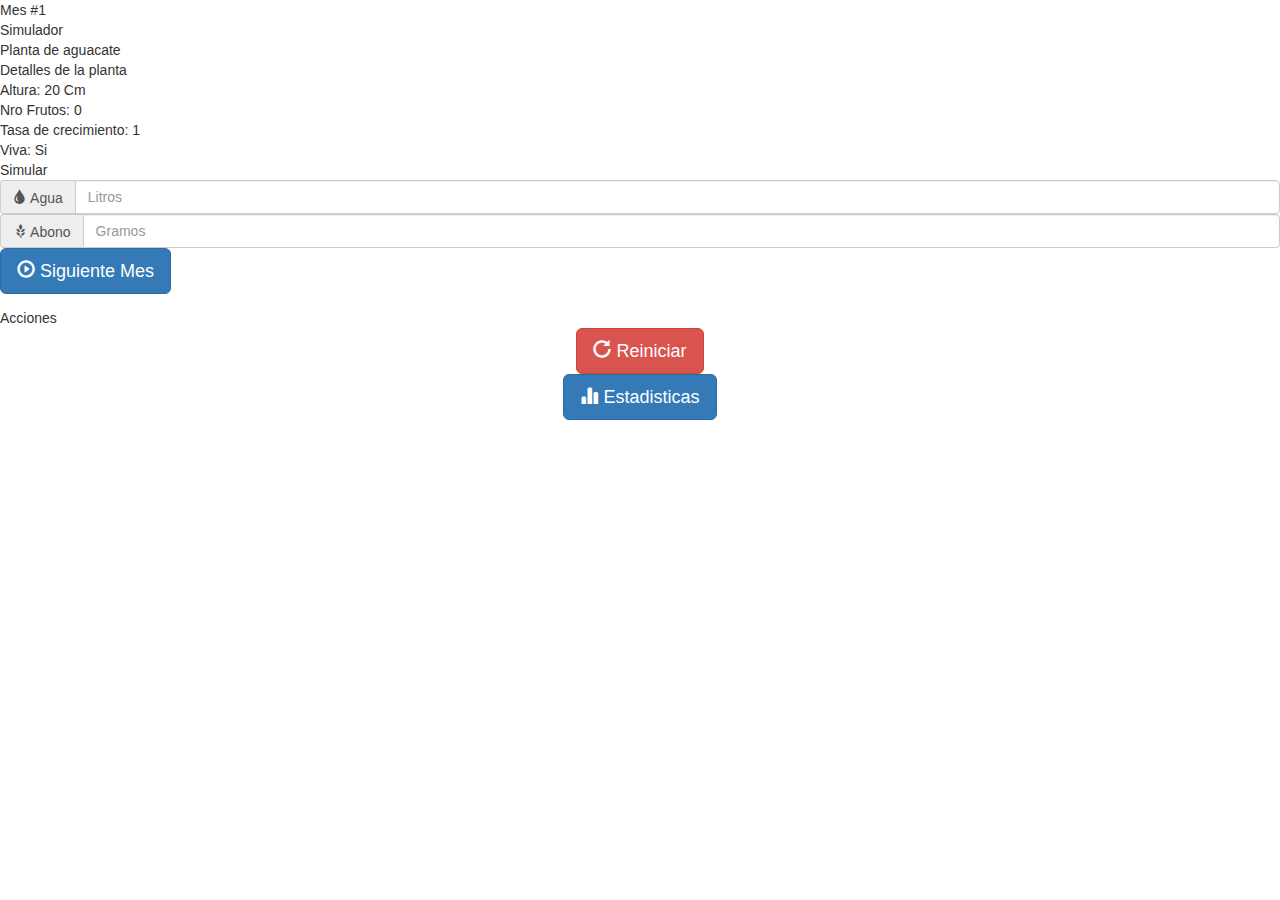
==== index.html @ 0052b25f "Confirm reset simulation - Ready" ====
<html>
    <head>
        <meta name="viewport" content="width=device-width, user-scalable=1">
        <title>El Oro Verde</title>
        <link href="https://fonts.googleapis.com/css?family=Kaushan+Script" rel="stylesheet">
        <link href="https://fonts.googleapis.com/css?family=Archivo+Black" rel="stylesheet">
        <!-- Latest compiled and minified CSS -->
        <link rel="stylesheet" href="https://maxcdn.bootstrapcdn.com/bootstrap/3.4.0/css/bootstrap.min.css">

        <!-- jQuery library -->
        <script src="https://ajax.googleapis.com/ajax/libs/jquery/3.3.1/jquery.min.js"></script>

        <!-- Latest compiled JavaScript -->
        <script src="https://maxcdn.bootstrapcdn.com/bootstrap/3.4.0/js/bootstrap.min.js"></script>

        <link rel="stylesheet" href="./css/inicio.css">

        <style>

        </style>
    </head>
    <body>
        <div id="mes">
            Mes #<span id="numMes">1</span>
        </div>
        <div id="datos">
            <div id="titulo">Simulador <br> Planta de aguacate</div>

            <div class="subtitulo"> Detalles de la planta </div> 

            <div class="contenido">
                Altura: <span id="altura"> 20 Cm</span> <br>
                Nro Frutos: <span id="nroFrutos"> 0 </span> <br>
                Tasa de crecimiento: <span id="tc"> 1 </span> <br>
                Viva: <span id="vida"> Si </span> <br>
            </div>  

            <div class="subtitulo"> Simular </div> 

            <div class="contenido center"> 
                <form onsubmit="return false" id="form">
                    <div class="input-group p-b-10">
                        <span class="input-group-addon"><i class="glyphicon glyphicon-tint"></i> Agua </span>
                        <input id="agua" type="number" min="0" class="form-control" name="email" placeholder="Litros" required>
                    </div>
                    <div class="input-group p-b-10">
                        <span class="input-group-addon"><i class="glyphicon glyphicon-grain"></i> Abono </span>
                        <input id="abono" type="number" min="0" class="form-control" name="email" placeholder="Gramos" required >
                    </div>
                    <!-- <input type="button" > -->
                    <!-- <a onlclick="iterar()"> -->
                        <button class="btn btn-primary btn-lg" >
                                <span class="glyphicon glyphicon-play-circle"></span>  Siguiente Mes
                        </button>
                    <!-- </a> -->
                </form>
            </div>   
            
            <div class="subtitulo" >Acciones</div>
            <div class="contenido">
                <div class="row">
                    <div class="accionesBtns m-b-10">
                        <button id="resetB"  class="btn btn-danger btn-lg p-b-10 center-block">
                                <span class="glyphicon glyphicon-repeat"></span> Reiniciar
                        </button>
                    </div>
                    <div class="accionesBtns m-b-10">
                        <button id="estadisticas" class="btn btn-primary btn-lg p-b-10 center-block" >
                                <span class="glyphicon glyphicon-stats"></span> Estadisticas
                        </button>
                    </div>
                </div>
            </div>
        </div>
        <div id="cielo"></div>
        <img id="planta" src="./imagenes/Planta0.png" alt="">
        <div id="visor"></div>
        <div id="tierra"></div>
          <!-- Modal -->
        <div class="modal fade" id="myModal" role="dialog">
            <div class="modal-dialog">
                <!-- Modal content-->
                <div class="modal-content" style="width: 730px !important">
                    <div class="modal-header">
                    <button type="button" class="close" data-dismiss="modal">&times;</button>
                    <h4 class="modal-title">Estadisticas</h4>
                    </div>
                    <div class="modal-body">
                        <div id="grafica"></div>
                        <button id="randomB" type="button" class="btn btn-danger center-block" onclick="sRandom()">Generar nueva randomica</button>
                    </div>
                    <div class="modal-footer">
                        <button type="button" class="btn btn-primary" onclick="showRandom()">S. Randomica</button>
                        <button type="button" class="btn btn-primary" onclick="showIdeal()">S. Ideal</button>
                        <button type="button" class="btn btn-primary" onclick="showActual()">S. Actual</button>
                        <button type="button" class="btn btn-default" data-dismiss="modal">Close</button>
                    </div>
                </div>
            </div>
        </div>
        <!-- Modal -->
        <div class="modal fade" id="confirm" role="dialog">
            <div class="modal-dialog">
                <!-- Modal content-->
                <div class="modal-content">
                    <div class="modal-header">
                    <button type="button" class="close" data-dismiss="modal">&times;</button>
                    <h4 class="modal-title">Reiniciar simulacion</h4>
                    </div>
                    <div class="modal-body center">
                        <p>¿Esta seguro que desea reiniciar la simulacion?</p>
                    </div>
                    <div class="modal-footer">
                        <button type="button" class="btn btn-danger" onclick="reset()" data-dismiss="modal">Si</button>
                        <button type="button" class="btn btn-default" data-dismiss="modal">No</button>
                    </div>
                </div>
            </div>
        </div>
        <script src="https://cdn.plot.ly/plotly-latest.min.js"></script>
        <script src="./js/modelos.js"></script> 
        <script src="./js/inicio.js"></script>
        <script src="./js/zoomImage.js"></script>
    </body>
</html>
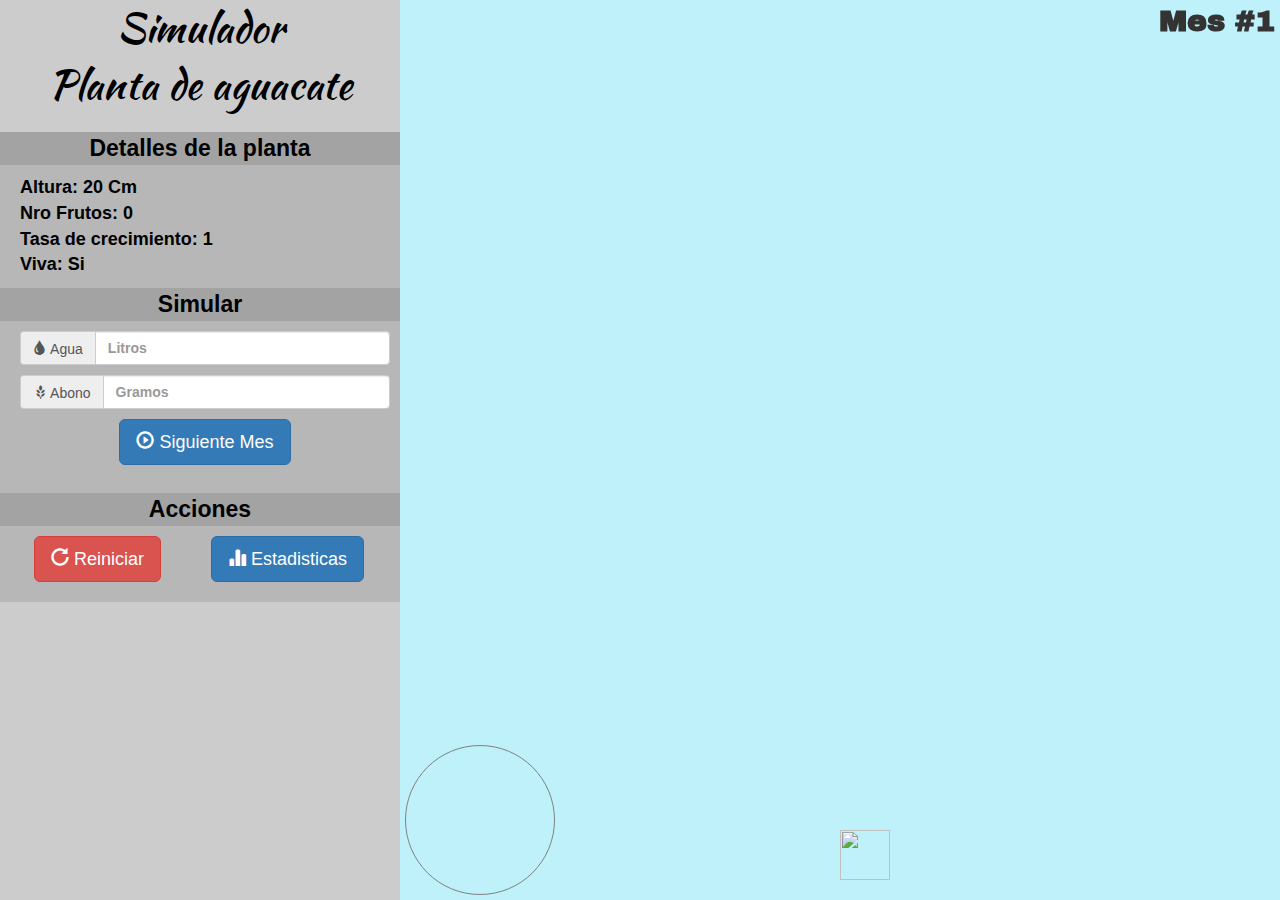
==== commit 271b68ae: "Modal de Graficas  -> Centrado" ====
--- a/index.html
+++ b/index.html
@@ -78,9 +78,9 @@
         <div id="tierra"></div>
           <!-- Modal -->
         <div class="modal fade" id="myModal" role="dialog">
-            <div class="modal-dialog">
+            <div class="modal-dialog m2">
                 <!-- Modal content-->
-                <div class="modal-content" style="width: 730px !important">
+                <div class="modal-content" >
                     <div class="modal-header">
                     <button type="button" class="close" data-dismiss="modal">&times;</button>
                     <h4 class="modal-title">Estadisticas</h4>
--- a/css/inicio.css
+++ b/css/inicio.css
@@ -0,0 +1,132 @@
+* {box-sizing: border-box;}
+
+.m2{
+    width: 730px !important;
+}
+
+@media (max-width: 750px){
+    .modal-content{
+        margin-right:calc(50% - 365px) !important;
+    }
+}
+
+
+#cielo{
+    display: inline-block;
+    z-index: 0;
+    background-color: #BEF1FA;
+    width: calc(100% - 400px);
+    height: 100%;
+    position:absolute;
+    top: 0px;
+}
+#planta{
+    position: fixed;
+    bottom: 20px;
+    left: calc(50% + 200px);
+    height: 50px;
+    z-index: 6;
+    cursor: zoom-in;
+}
+.img-zoom-lens {
+    position:fixed;
+    top:-40px;
+    left:0px;
+    /* border: 1px solid #d4d4d4; */
+    /*set the size of the lens:*/
+    width: 40px;
+    height: 40px;
+    }
+#visor{
+    position: fixed;
+    z-index: 7;
+    bottom: 5px;
+    left: 405px;
+    width: 150px;
+    height: 150px;
+    background-color: #BEF1FA;
+    border-radius: 75px;
+    border: gray 1px solid;
+
+}
+#tierra{
+    position: fixed;
+    bottom: 0px;
+    left: 400px;
+    width: calc(100% - 400px);
+    height: 30;
+    background-repeat: repeat;
+    background-image: url("../imagenes/tierra.png");
+    
+}
+
+#randomB{
+    display: none;
+}
+body{
+    margin:0px;
+    /* background-color: #79E2F5; */
+    background-color: white;
+}
+#titulo{
+    text-align: center;
+    font-size: 40px;
+    color:black;
+    font-family: 'Kaushan Script', cursive;
+    margin-bottom: 18px;
+}
+
+.subtitulo{
+    color:black;
+    background-color: rgb(0,0,0,0.2);  
+    /* color: rgb(255,2555,255,0.8); */
+    font-weight: bolder;
+    text-align: center;
+    font-size: 23px;
+}
+
+.contenido{
+    color:black;
+    background-color: rgb(0,0,0,0.1); 
+    font-weight: bolder;
+    font-size: 18px;
+    padding: 10px;
+    padding-left: 20px !important;
+
+}
+
+.p-b-10{
+    padding-bottom: 10px !important;
+}
+
+.m-b-10{
+    margin-bottom: 10px !important;
+}
+
+#mes{
+    font-family: 'Archivo Black', sans-serif;
+    font-weight: bolder;
+    text-align: center;
+    font-size: 30px;
+    position: fixed;
+    top: 0px;
+    right: 5px;
+    z-index: 3;
+
+}
+#datos{
+    width: 400px;
+    height:100%;
+    z-index: 2 !important;
+    display: inline-block;
+    background-color: rgb(0,0,0,0.2);  
+}
+
+.center{
+    text-align: center !important;
+}
+
+.accionesBtns{
+    width: 185px; 
+    display:inline-block;
+}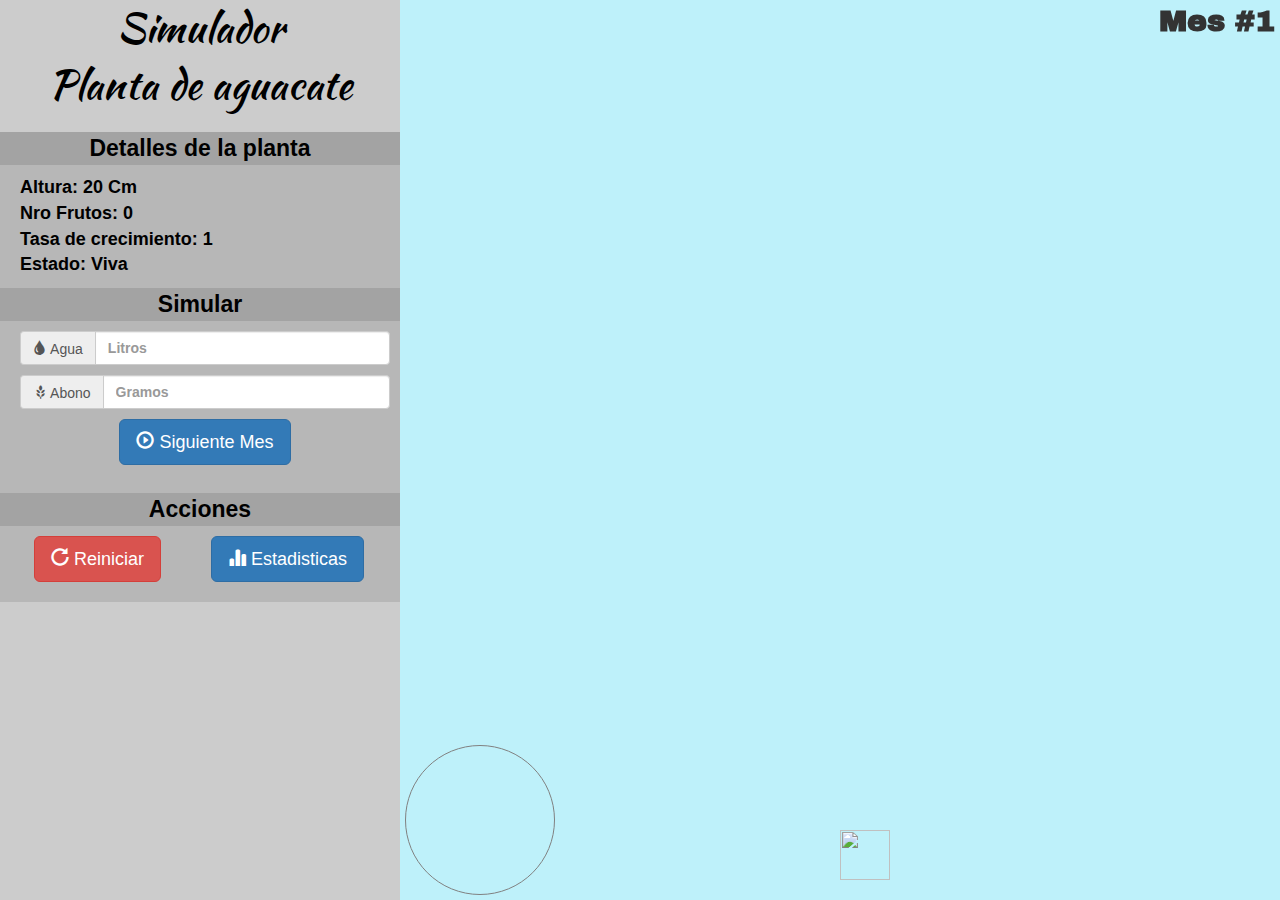
==== commit 243f7f6c: "Merge branch 'master' of https://github.com/juanse1080/Simulacion" ====
--- a/index.html
+++ b/index.html
@@ -14,6 +14,8 @@
         <script src="https://maxcdn.bootstrapcdn.com/bootstrap/3.4.0/js/bootstrap.min.js"></script>
 
         <link rel="stylesheet" href="./css/inicio.css">
+
+        <link rel="stylesheet" href="https://use.fontawesome.com/releases/v5.8.1/css/all.css" integrity="sha384-50oBUHEmvpQ+1lW4y57PTFmhCaXp0ML5d60M1M7uH2+nqUivzIebhndOJK28anvf" crossorigin="anonymous"> <!-- awesome icons -->
 
         <style>
 
@@ -32,20 +34,20 @@
                 Altura: <span id="altura"> 20 Cm</span> <br>
                 Nro Frutos: <span id="nroFrutos"> 0 </span> <br>
                 Tasa de crecimiento: <span id="tc"> 1 </span> <br>
-                Viva: <span id="vida"> Si </span> <br>
+                Estado: <span id="vida"> Viva <i class="fas fa-grin-beam"></i></span> <br>
             </div>  
 
             <div class="subtitulo"> Simular </div> 
 
             <div class="contenido center"> 
                 <form onsubmit="return false" id="form">
-                    <div class="input-group p-b-10">
+                    <div data-toggle="tooltip" data-placement="right" title="Litros" class="input-group p-b-10" id="tool1">
                         <span class="input-group-addon"><i class="glyphicon glyphicon-tint"></i> Agua </span>
-                        <input id="agua" type="number" min="0" class="form-control" name="email" placeholder="Litros" required>
+                        <input id="agua" type="number" min="0" class="form-control" placeholder="Litros" required>
                     </div>
-                    <div class="input-group p-b-10">
+                    <div data-toggle="tooltip" data-placement="right" title="Gramos" class="input-group p-b-10" id="tool2">
                         <span class="input-group-addon"><i class="glyphicon glyphicon-grain"></i> Abono </span>
-                        <input id="abono" type="number" min="0" class="form-control" name="email" placeholder="Gramos" required >
+                        <input id="abono" type="number" min="0" class="form-control" placeholder="Gramos" required >
                     </div>
                     <!-- <input type="button" > -->
                     <!-- <a onlclick="iterar()"> -->
--- a/css/inicio.css
+++ b/css/inicio.css
@@ -34,8 +34,8 @@
     left:0px;
     /* border: 1px solid #d4d4d4; */
     /*set the size of the lens:*/
-    width: 40px;
-    height: 40px;
+    width: 20px;
+    height: 20px;
     }
 #visor{
     position: fixed;
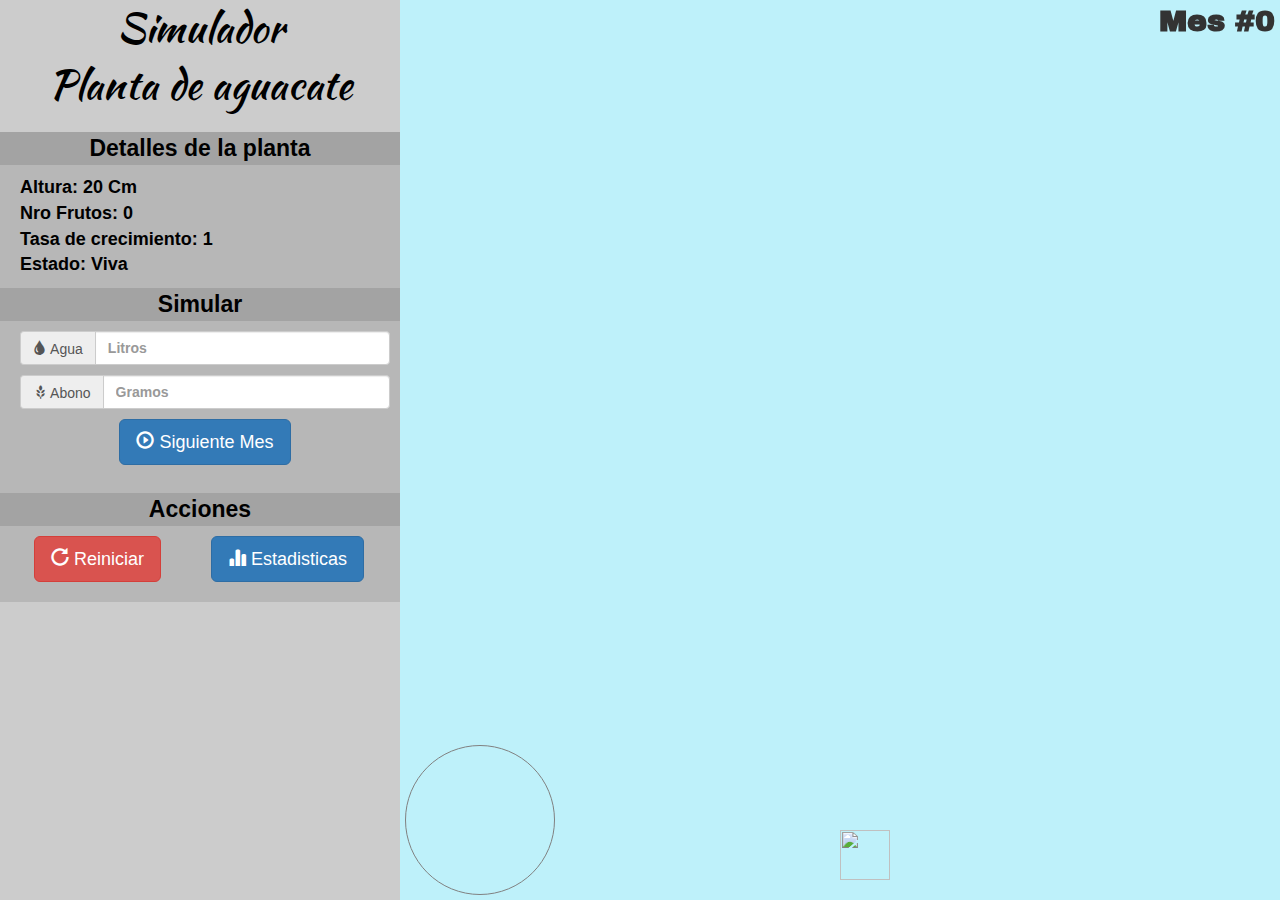
==== commit ab489633: "preload" ====
--- a/index.html
+++ b/index.html
@@ -14,6 +14,7 @@
         <script src="https://maxcdn.bootstrapcdn.com/bootstrap/3.4.0/js/bootstrap.min.js"></script>
 
         <link rel="stylesheet" href="./css/inicio.css">
+        <link rel="stylesheet" href="./css/preload.css">
 
         <link rel="stylesheet" href="https://use.fontawesome.com/releases/v5.8.1/css/all.css" integrity="sha384-50oBUHEmvpQ+1lW4y57PTFmhCaXp0ML5d60M1M7uH2+nqUivzIebhndOJK28anvf" crossorigin="anonymous"> <!-- awesome icons -->
 
@@ -22,103 +23,126 @@
         </style>
     </head>
     <body>
-        <div id="mes">
-            Mes #<span id="numMes">1</span>
-        </div>
-        <div id="datos">
-            <div id="titulo">Simulador <br> Planta de aguacate</div>
-
-            <div class="subtitulo"> Detalles de la planta </div> 
-
-            <div class="contenido">
-                Altura: <span id="altura"> 20 Cm</span> <br>
-                Nro Frutos: <span id="nroFrutos"> 0 </span> <br>
-                Tasa de crecimiento: <span id="tc"> 1 </span> <br>
-                Estado: <span id="vida"> Viva <i class="fas fa-grin-beam"></i></span> <br>
-            </div>  
-
-            <div class="subtitulo"> Simular </div> 
-
-            <div class="contenido center"> 
-                <form onsubmit="return false" id="form">
-                    <div data-toggle="tooltip" data-placement="right" title="Litros" class="input-group p-b-10" id="tool1">
-                        <span class="input-group-addon"><i class="glyphicon glyphicon-tint"></i> Agua </span>
-                        <input id="agua" type="number" min="0" class="form-control" placeholder="Litros" required>
-                    </div>
-                    <div data-toggle="tooltip" data-placement="right" title="Gramos" class="input-group p-b-10" id="tool2">
-                        <span class="input-group-addon"><i class="glyphicon glyphicon-grain"></i> Abono </span>
-                        <input id="abono" type="number" min="0" class="form-control" placeholder="Gramos" required >
-                    </div>
-                    <!-- <input type="button" > -->
-                    <!-- <a onlclick="iterar()"> -->
-                        <button class="btn btn-primary btn-lg" >
-                                <span class="glyphicon glyphicon-play-circle"></span>  Siguiente Mes
-                        </button>
-                    <!-- </a> -->
-                </form>
-            </div>   
-            
-            <div class="subtitulo" >Acciones</div>
-            <div class="contenido">
-                <div class="row">
-                    <div class="accionesBtns m-b-10">
-                        <button id="resetB"  class="btn btn-danger btn-lg p-b-10 center-block">
-                                <span class="glyphicon glyphicon-repeat"></span> Reiniciar
-                        </button>
-                    </div>
-                    <div class="accionesBtns m-b-10">
-                        <button id="estadisticas" class="btn btn-primary btn-lg p-b-10 center-block" >
-                                <span class="glyphicon glyphicon-stats"></span> Estadisticas
-                        </button>
+        <div id="preload" style="position:fixed; right: calc(50% - 75px); top: calc(50% - 115px);">
+            <div class="row">
+                <div class="col-md-12">
+                    <div class="loader">
+                        <div class="loader-inner">
+                            <div class="loading one"></div>
+                        </div>
+                        <div class="loader-inner">
+                            <div class="loading two"></div>
+                        </div>
+                        <div class="loader-inner">
+                            <div class="loading three"></div>
+                        </div>
+                        <div class="loader-inner">
+                            <div class="loading four"></div>
+                        </div>
                     </div>
                 </div>
             </div>
         </div>
-        <div id="cielo"></div>
-        <img id="planta" src="./imagenes/Planta0.png" alt="">
-        <div id="visor"></div>
-        <div id="tierra"></div>
-          <!-- Modal -->
-        <div class="modal fade" id="myModal" role="dialog">
-            <div class="modal-dialog m2">
-                <!-- Modal content-->
-                <div class="modal-content" >
-                    <div class="modal-header">
-                    <button type="button" class="close" data-dismiss="modal">&times;</button>
-                    <h4 class="modal-title">Estadisticas</h4>
+        <div id="body" class="fondo" style="display:none">
+            <div id="mes">
+                Mes #<span id="numMes">0</span>
+            </div>
+            <div id="datos">
+                <div id="titulo">Simulador <br> Planta de aguacate</div>
+    
+                <div class="subtitulo"> Detalles de la planta </div> 
+    
+                <div class="contenido">
+                    Altura: <span id="altura"> 20 Cm</span> <br>
+                    Nro Frutos: <span id="nroFrutos"> 0 </span> <br>
+                    Tasa de crecimiento: <span id="tc"> 1 </span> <br>
+                    Estado: <span id="vida"> Viva <i class="fas fa-grin-beam"></i></span> <br>
+                </div>  
+    
+                <div class="subtitulo"> Simular </div> 
+    
+                <div class="contenido center"> 
+                    <form onsubmit="return false" id="form">
+                        <div data-toggle="tooltip" data-placement="right" title="Litros" class="input-group p-b-10" id="tool1">
+                            <span class="input-group-addon"><i class="glyphicon glyphicon-tint"></i> Agua </span>
+                            <input id="agua" type="number" min="0" class="form-control" placeholder="Litros" required>
+                        </div>
+                        <div data-toggle="tooltip" data-placement="right" title="Gramos" class="input-group p-b-10" id="tool2">
+                            <span class="input-group-addon"><i class="glyphicon glyphicon-grain"></i> Abono </span>
+                            <input id="abono" type="number" min="0" class="form-control" placeholder="Gramos" required >
+                        </div>
+                        <!-- <input type="button" > -->
+                        <!-- <a onlclick="iterar()"> -->
+                            <button class="btn btn-primary btn-lg" >
+                                    <span class="glyphicon glyphicon-play-circle"></span>  Siguiente Mes
+                            </button>
+                        <!-- </a> -->
+                    </form>
+                </div>   
+                
+                <div class="subtitulo" >Acciones</div>
+                <div class="contenido">
+                    <div class="row">
+                        <div class="accionesBtns m-b-10">
+                            <button id="resetB"  class="btn btn-danger btn-lg p-b-10 center-block">
+                                    <span class="glyphicon glyphicon-repeat"></span> Reiniciar
+                            </button>
+                        </div>
+                        <div class="accionesBtns m-b-10">
+                            <button id="estadisticas" class="btn btn-primary btn-lg p-b-10 center-block" >
+                                    <span class="glyphicon glyphicon-stats"></span> Estadisticas
+                            </button>
+                        </div>
                     </div>
-                    <div class="modal-body">
-                        <div id="grafica"></div>
-                        <button id="randomB" type="button" class="btn btn-danger center-block" onclick="sRandom()">Generar nueva randomica</button>
+                </div>
+            </div>
+            <div id="cielo"></div>
+            <img id="planta" src="./imagenes/Planta0.png" alt="">
+            <div id="visor"></div>
+            <div id="tierra"></div>
+            <!-- Modal -->
+            <div class="modal fade" id="myModal" role="dialog">
+                <div class="modal-dialog m2">
+                    <!-- Modal content-->
+                    <div class="modal-content" >
+                        <div class="modal-header">
+                        <button type="button" class="close" data-dismiss="modal">&times;</button>
+                        <h4 class="modal-title">Estadisticas</h4>
+                        </div>
+                        <div class="modal-body">
+                            <div id="grafica"></div>
+                            <button id="randomB" type="button" class="btn btn-danger center-block" onclick="sRandom()">Generar nueva randomica</button>
+                        </div>
+                        <div class="modal-footer">
+                            <button type="button" class="btn btn-primary" onclick="showRandom()">S. Randomica</button>
+                            <button type="button" class="btn btn-primary" onclick="showIdeal()">S. Ideal</button>
+                            <button type="button" class="btn btn-primary" onclick="showActual()">S. Actual</button>
+                            <button type="button" class="btn btn-default" data-dismiss="modal">Close</button>
+                        </div>
                     </div>
-                    <div class="modal-footer">
-                        <button type="button" class="btn btn-primary" onclick="showRandom()">S. Randomica</button>
-                        <button type="button" class="btn btn-primary" onclick="showIdeal()">S. Ideal</button>
-                        <button type="button" class="btn btn-primary" onclick="showActual()">S. Actual</button>
-                        <button type="button" class="btn btn-default" data-dismiss="modal">Close</button>
+                </div>
+            </div>
+            <!-- Modal -->
+            <div class="modal fade" id="confirm" role="dialog">
+                <div class="modal-dialog">
+                    <!-- Modal content-->
+                    <div class="modal-content">
+                        <div class="modal-header">
+                        <button type="button" class="close" data-dismiss="modal">&times;</button>
+                        <h4 class="modal-title">Reiniciar simulacion</h4>
+                        </div>
+                        <div class="modal-body center">
+                            <p>¿Esta seguro que desea reiniciar la simulacion?</p>
+                        </div>
+                        <div class="modal-footer">
+                            <button type="button" class="btn btn-danger" onclick="reset()" data-dismiss="modal">Si</button>
+                            <button type="button" class="btn btn-default" data-dismiss="modal">No</button>
+                        </div>
                     </div>
                 </div>
             </div>
         </div>
-        <!-- Modal -->
-        <div class="modal fade" id="confirm" role="dialog">
-            <div class="modal-dialog">
-                <!-- Modal content-->
-                <div class="modal-content">
-                    <div class="modal-header">
-                    <button type="button" class="close" data-dismiss="modal">&times;</button>
-                    <h4 class="modal-title">Reiniciar simulacion</h4>
-                    </div>
-                    <div class="modal-body center">
-                        <p>¿Esta seguro que desea reiniciar la simulacion?</p>
-                    </div>
-                    <div class="modal-footer">
-                        <button type="button" class="btn btn-danger" onclick="reset()" data-dismiss="modal">Si</button>
-                        <button type="button" class="btn btn-default" data-dismiss="modal">No</button>
-                    </div>
-                </div>
-            </div>
-        </div>
+        
         <script src="https://cdn.plot.ly/plotly-latest.min.js"></script>
         <script src="./js/modelos.js"></script> 
         <script src="./js/inicio.js"></script>
--- a/css/preload.css
+++ b/css/preload.css
@@ -0,0 +1,117 @@
+.loader {
+	width: 150px;
+	height: 150px;
+	margin: 40px auto;
+	transform: rotate(-45deg);
+	font-size: 0;
+	line-height: 0;
+	animation: rotate-loader 5s infinite;
+	padding: 25px;
+	border: 1px solid #4caf50;
+	border-radius: 50%;
+}
+.loader .loader-inner {
+	position: relative;
+	display: inline-block;
+	width: 50%;
+	height: 50%;
+}
+.loader .loading {
+	position: absolute;
+	background: url("../imagenes/PreloadAguacate.png") no-repeat fixed center;
+	background-size: 80px 100px;
+	/* background: #4caf50; */
+}
+/* .fondo {
+	background: url("../imagenes/PreloadAguacate.png") no-repeat fixed center;
+} */
+.loader .one {
+	width: 100%;
+	bottom: 0;
+	height: 0;
+	animation: loading-one 1s infinite;
+}
+.loader .two {
+	width: 0;
+	height: 100%;
+	left: 0;
+	animation: loading-two 1s infinite;
+	animation-delay: 0.25s;
+}
+.loader .three {
+	width: 0;
+	height: 100%;
+	right: 0;
+	animation: loading-two 1s infinite;
+	animation-delay: 0.75s;
+}
+.loader .four {
+	width: 100%;
+	top: 0;
+	height: 0;
+	animation: loading-one 1s infinite;
+	animation-delay: 0.5s;
+}
+@keyframes loading-one {
+	0% {
+		height: 0;
+		opacity: 1;
+	}
+	12.5% {
+		height: 100%;
+		opacity: 1;
+	}
+	50% {
+		opacity: 1;
+	}
+	100% {
+		height: 100%;
+		opacity: 0;
+	}
+}
+@keyframes loading-two {
+	0% {
+		width: 0;
+		opacity: 1;
+	}
+	12.5% {
+		width: 100%;
+		opacity: 1;
+	}
+	50% {
+		opacity: 1;
+	}
+	100% {
+		width: 100%;
+		opacity: 0;
+	}
+}
+@keyframes rotate-loader {
+	0% {
+		transform: rotate(-45deg);
+	}
+	20% {
+		transform: rotate(-45deg);
+	}
+	25% {
+		transform: rotate(-135deg);
+	}
+	45% {
+		transform: rotate(-135deg);
+	}
+	50% {
+		transform: rotate(-225deg);
+	}
+	70% {
+		transform: rotate(-225deg);
+	}
+	75% {
+		transform: rotate(-315deg);
+	}
+	95% {
+		transform: rotate(-315deg);
+	}
+	100% {
+		transform: rotate(-405deg);
+	}
+}
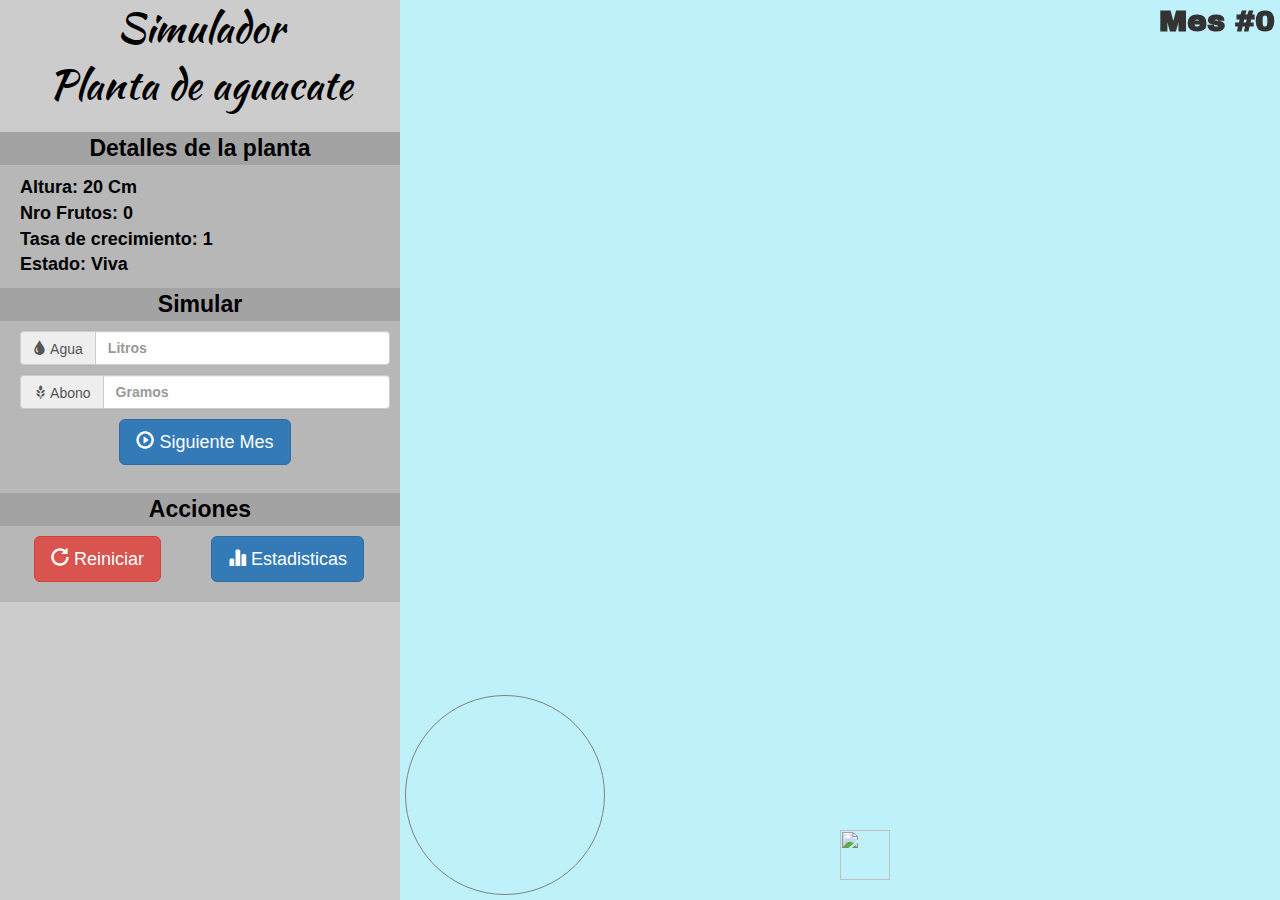
==== commit 6a809a53: "Arreglo error" ====
--- a/index.html
+++ b/index.html
@@ -43,11 +43,11 @@
                 </div>
             </div>
         </div>
-        <div id="body" class="fondo" style="display:none">
+        <div id="body" style="visibility: hidden">
             <div id="mes">
                 Mes #<span id="numMes">0</span>
             </div>
-            <div id="datos">
+            <div id="datos" >
                 <div id="titulo">Simulador <br> Planta de aguacate</div>
     
                 <div class="subtitulo"> Detalles de la planta </div> 
--- a/css/inicio.css
+++ b/css/inicio.css
@@ -29,23 +29,23 @@
     cursor: zoom-in;
 }
 .img-zoom-lens {
-    position:fixed;
+    position:absolute;
     top:-40px;
     left:0px;
     /* border: 1px solid #d4d4d4; */
     /*set the size of the lens:*/
-    width: 20px;
-    height: 20px;
+    width: 30px;
+    height: 30px;
     }
 #visor{
     position: fixed;
     z-index: 7;
     bottom: 5px;
     left: 405px;
-    width: 150px;
-    height: 150px;
+    width: 200px;
+    height: 200px;
     background-color: #BEF1FA;
-    border-radius: 75px;
+    border-radius: 100px;
     border: gray 1px solid;
 
 }
--- a/css/preload.css
+++ b/css/preload.css
@@ -22,9 +22,7 @@
 	background-size: 80px 100px;
 	/* background: #4caf50; */
 }
-/* .fondo {
-	background: url("../imagenes/PreloadAguacate.png") no-repeat fixed center;
-} */
+
 .loader .one {
 	width: 100%;
 	bottom: 0;
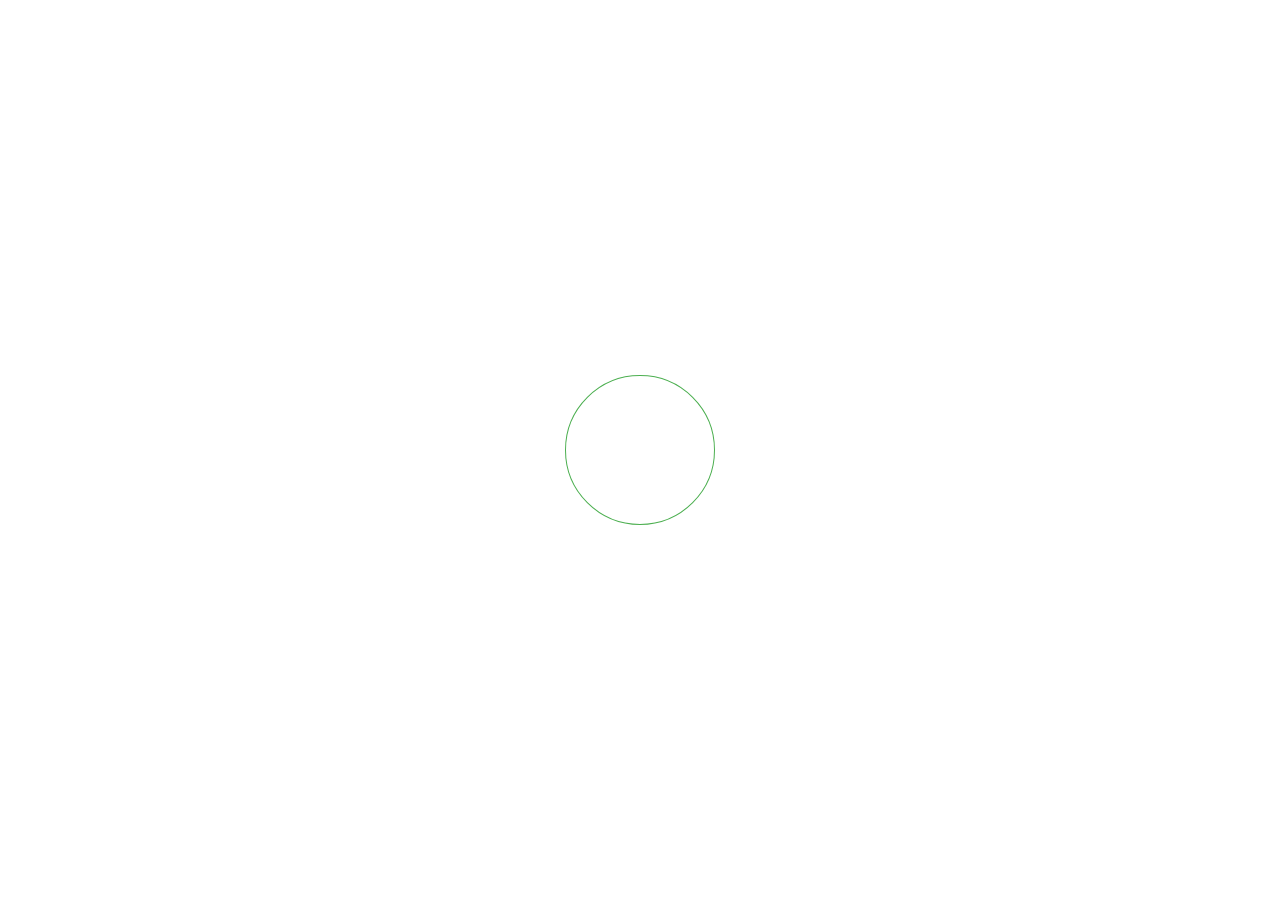
==== commit 74238914: "Ahora permite decimales en los inputs" ====
--- a/index.html
+++ b/index.html
@@ -2,6 +2,7 @@
     <head>
         <meta name="viewport" content="width=device-width, user-scalable=1">
         <title>El Oro Verde</title>
+        <link rel="stylesheet" href="./css/preload.css">
         <link href="https://fonts.googleapis.com/css?family=Kaushan+Script" rel="stylesheet">
         <link href="https://fonts.googleapis.com/css?family=Archivo+Black" rel="stylesheet">
         <!-- Latest compiled and minified CSS -->
@@ -14,7 +15,7 @@
         <script src="https://maxcdn.bootstrapcdn.com/bootstrap/3.4.0/js/bootstrap.min.js"></script>
 
         <link rel="stylesheet" href="./css/inicio.css">
-        <link rel="stylesheet" href="./css/preload.css">
+        
 
         <link rel="stylesheet" href="https://use.fontawesome.com/releases/v5.8.1/css/all.css" integrity="sha384-50oBUHEmvpQ+1lW4y57PTFmhCaXp0ML5d60M1M7uH2+nqUivzIebhndOJK28anvf" crossorigin="anonymous"> <!-- awesome icons -->
 
@@ -40,6 +41,7 @@
                             <div class="loading four"></div>
                         </div>
                     </div>
+                    
                 </div>
             </div>
         </div>
@@ -65,18 +67,15 @@
                     <form onsubmit="return false" id="form">
                         <div data-toggle="tooltip" data-placement="right" title="Litros" class="input-group p-b-10" id="tool1">
                             <span class="input-group-addon"><i class="glyphicon glyphicon-tint"></i> Agua </span>
-                            <input id="agua" type="number" min="0" class="form-control" placeholder="Litros" required>
+                            <input id="agua" type="number" step="0.0000000001" min="0" class="form-control" placeholder="Litros" required>
                         </div>
                         <div data-toggle="tooltip" data-placement="right" title="Gramos" class="input-group p-b-10" id="tool2">
                             <span class="input-group-addon"><i class="glyphicon glyphicon-grain"></i> Abono </span>
-                            <input id="abono" type="number" min="0" class="form-control" placeholder="Gramos" required >
+                            <input id="abono" type="number" step="0.000000001" min="0" class="form-control" placeholder="Gramos" required >
                         </div>
-                        <!-- <input type="button" > -->
-                        <!-- <a onlclick="iterar()"> -->
-                            <button class="btn btn-primary btn-lg" >
-                                    <span class="glyphicon glyphicon-play-circle"></span>  Siguiente Mes
-                            </button>
-                        <!-- </a> -->
+                        <button class="btn btn-primary btn-lg" >
+                                <span class="glyphicon glyphicon-play-circle"></span>  Siguiente Mes
+                        </button>
                     </form>
                 </div>   
                 
